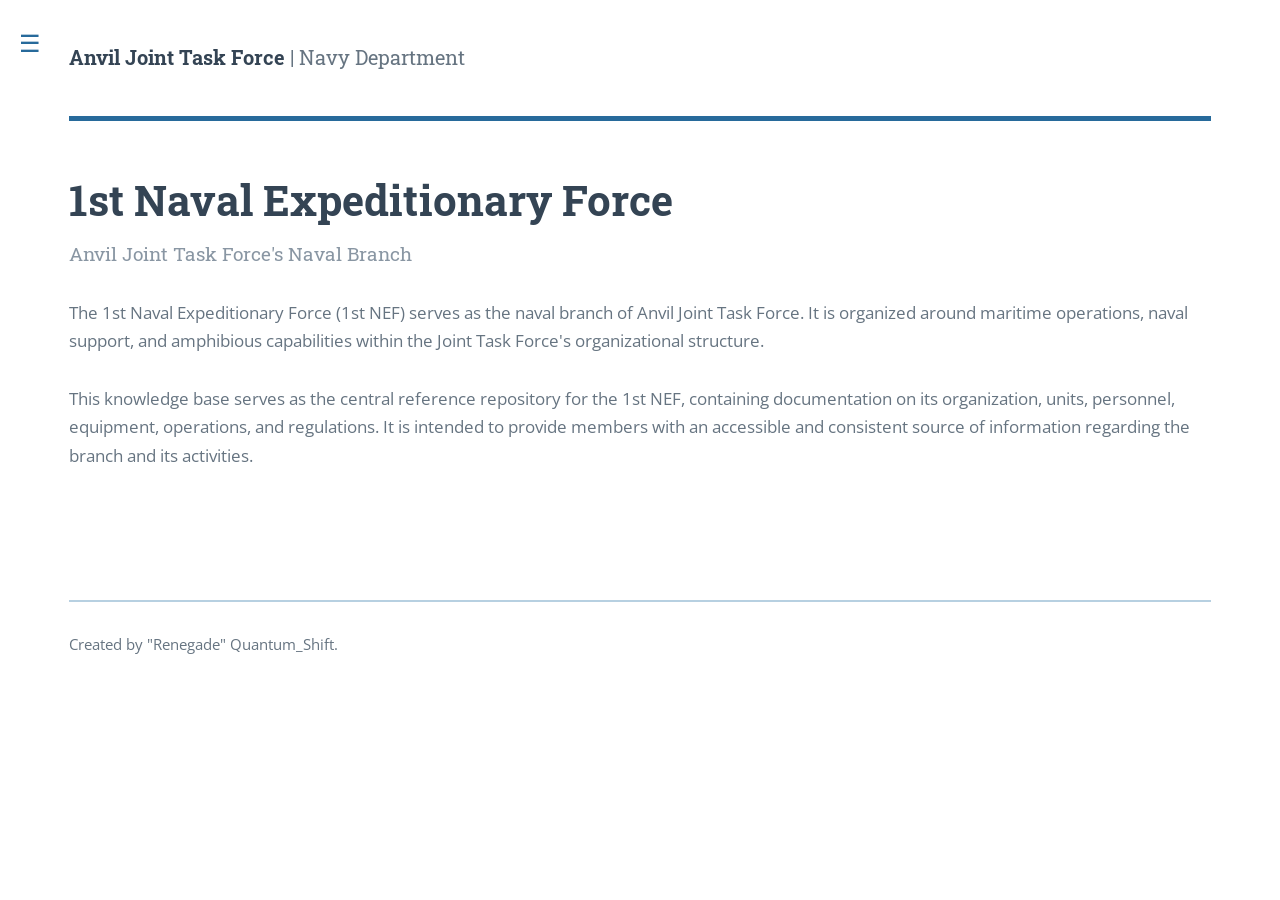
==== index.html @ 5fa56388 "Add files via upload" ====
<!DOCTYPE HTML>
<!--
  Made by Quantum "Renegade"
  Template used: Editorial by HTML5 UP
-->
<html lang="en">
<head>
  <title>AJTF Navy: Home</title>
  <meta charset="utf-8">
  <meta name="viewport" content="width=device-width, initial-scale=1">
  <link rel="stylesheet" href="assets/css/main.css">
</head>
<body>
  <div id="wrapper">
    <aside id="sidebar">
      <div class="inner">
        <section id="search">
          <form method="get" action="#">
            <input type="text" name="query" id="query" placeholder="Search" aria-label="Search">
          </form>
        </section>

        <nav id="menu" aria-label="Main menu">
          <header class="major"><h2>Contents</h2></header>
          <ul>
            <li><a href="index.html" aria-current="page">Home</a></li>
            <li>
              <button class="opener" type="button" aria-expanded="false">Information</button>
              <ul>
                <li><a href="#">About Navy</a></li>
                <li><a href="#">Command Structure</a></li>
                <li><a href="#">Uniforms</a></li>
                <li><a href="#">Equipments</a></li>
                <li><a href="#">Vehicles</a></li>
              </ul>
            </li>
            <li>
              <button class="opener" type="button" aria-expanded="false">Training Manual</button>
              <ul>
                <li>
                  <button class="opener" type="button" aria-expanded="false">MOS Certification</button>
                  <ul>
                    <li><a href="#">Helmsman (Boat Operator)</a></li>
                    <li><a href="#">Landing Craft (LC) Gun Operator</a></li>
                  </ul>
                </li>

              </ul>
            </li>
            <li><a href="#">Maximus Erat</a></li>
            <li><a href="#">Sapien Mauris</a></li>
            <li><a href="#">Amet Lacinia</a></li>
          </ul>
        </nav>
      </div>
    </aside>

    <main id="main">
      <div class="inner">
        <header id="header">
          <span class="logo"><strong>Anvil Joint Task Force</strong> | Navy Department</span>
        </header>

        <section id="banner">
          <div class="content">
            <header>
              <h1>1st Naval Expeditionary Force</h1>
              <p>Anvil Joint Task Force's Naval Branch</p>
            </header>
            <p>The 1st Naval Expeditionary Force (1st NEF) serves as the naval branch of Anvil Joint Task Force. It is organized around maritime operations, naval support, and amphibious capabilities within the Joint Task Force's organizational structure. 
              <br>
              <br>This knowledge base serves as the central reference repository for the 1st NEF, containing documentation on its organization, units, personnel, equipment, operations, and regulations. It is intended to provide members with an accessible and consistent source of information regarding the branch and its activities.</p>
          </div>
         
        </section>

        <footer id="footer">
          <p class="copyright">Created by "Renegade" Quantum_Shift.</p>
        </footer>
      </div>
    </main>
  </div>
  <script src="assets/js/main.js"></script>
</body>
</html>
---- assets/css/main.css ----
/*
  Editorial by HTML5 UP
  html5up.net | @ajlkn
  Free for personal and commercial use under the CCA 3.0 license.
  See LICENSE.txt and https://html5up.net/license.

  This is a simplified stylesheet inspired by the original Editorial layout.
*/

@import url('https://fonts.googleapis.com/css?family=Open+Sans:400,600,400italic,600italic|Roboto+Slab:400,700');

:root {
  --bg: #ffffff;
  --bg-alt: #f1f5f9;
  --fg: #667481;
  --fg-bold: #344454;
  --fg-light: #8996a3;
  --border: rgba(186, 201, 216, 0.78);
  --accent: #276a9b;
  --accent-hover: #1b527a;
  --accent-soft: #eaf3f9;
  --accent-border: #b7d0e1;
  --sidebar-width: 26em;
  --gutter: 4em;
}

* { box-sizing: border-box; }
html { scroll-behavior: smooth; }
body {
  margin: 0;
  color: var(--fg);
  background: var(--bg);
  font-family: 'Open Sans', Arial, sans-serif;
  font-size: 13pt;
  font-weight: 400;
  line-height: 1.65;
}

body, input, select, textarea, button { font-family: 'Open Sans', Arial, sans-serif; }
a { color: var(--accent); text-decoration: none; border-bottom: 1px dotted; transition: color .2s ease, border-color .2s ease; }
a:hover { color: var(--accent-hover); border-bottom-color: transparent; }
strong, b { color: var(--fg-bold); font-weight: 600; }
em, i { font-style: italic; }
p { margin: 0 0 2em; }

h1, h2, h3, h4, h5, h6 {
  margin: 0 0 1em;
  color: var(--fg-bold);
  font-family: 'Roboto Slab', Georgia, serif;
  font-weight: 700;
  line-height: 1.5;
}
h1 { font-size: 2.4em; line-height: 1.3; margin-bottom: .5em; }
h2 { font-size: 1.7em; }
h3 { font-size: 1.25em; }
h4 { font-size: 1.05em; }
hr { border: 0; border-bottom: 2px solid var(--border); margin: 3em 0; }

#wrapper { display: flex; min-height: 100vh; align-items: stretch; }

/* Main content */
#main { flex: 1 1 auto; min-width: 0; }
#main > .inner { max-width: 110em; margin: 0 auto; padding: 0 5em 4em; }
#header {
  display: flex;
  align-items: center;
  justify-content: space-between;
  min-height: 7em;
  margin: 0 0 3em;
  border-bottom: 5px solid var(--accent);
}
#header .logo {
  display: inline-block;
  border: 0;
  color: var(--fg);
  font-family: 'Roboto Slab', Georgia, serif;
  font-size: 1.125em;
}
#header .logo strong { color: var(--fg-bold); font-weight: 700; }

#banner { display: flex; align-items: center; gap: 4em; padding: 0 0 3em; }
#banner .content { flex: 1 1 55%; min-width: 0; }
#banner header h1 { margin-bottom: .25em; }
#banner header p { margin: 0 0 1.5em; color: var(--fg-light); font-family: 'Roboto Slab', Georgia, serif; font-size: 1.1em; }
#banner .image { display: block; flex: 1 1 45%; min-width: 0; border: 0; }
#banner .image img { display: block; width: 100%; height: auto; border-radius: .375em; }

header.major { margin: 0 0 2em; }
header.major h2 { display: inline-block; margin: 0; padding: 0 0 .5em; border-bottom: 3px solid var(--accent); }
header.main { margin: 0 0 2em; }
header.main h1 { margin: 0; }
.image.main { display: block; margin: 0 0 2em; border: 0; }
.image.main img { display: block; width: 100%; border-radius: .375em; }

/* Editorial-style content elements */
.features { display: grid; grid-template-columns: repeat(2, minmax(0, 1fr)); gap: 2.5em 3em; }
.features article { display: flex; gap: 1.5em; align-items: flex-start; }
.features article .icon { flex: 0 0 4em; width: 4em; height: 4em; border: 2px solid var(--border); border-radius: .25em; transform: rotate(45deg); display: grid; place-items: center; color: var(--accent); }
.features article .content { min-width: 0; }
.features article h3 { margin: 0 0 .5em; }
.features article p { margin: 0; }
.posts { display: grid; grid-template-columns: repeat(3, minmax(0, 1fr)); gap: 3em; }
.posts article { min-width: 0; }
.posts .image { display: block; border: 0; margin: 0 0 1.5em; }
.posts .image img { display: block; width: 100%; border-radius: .375em; }
.posts h3 { margin-bottom: .75em; }
.posts p { margin-bottom: 1.5em; }

/* Typography and standard HTML elements */
ul, ol { margin: 0 0 2em; padding-left: 1.5em; }
li { padding-left: .25em; }
blockquote { margin: 0 0 2em; padding: .5em 0 .5em 2em; border-left: 4px solid var(--accent); font-style: italic; }
code { padding: .2em .45em; border: 1px solid var(--border); border-radius: .25em; background: var(--bg-alt); font-family: 'Courier New', monospace; font-size: .9em; }
pre { overflow-x: auto; padding: 1.5em; border: 1px solid var(--border); border-radius: .375em; background: var(--bg-alt); }
pre code { padding: 0; border: 0; background: transparent; }
table { width: 100%; margin: 0 0 2em; border-collapse: collapse; }
th { color: var(--fg-bold); font-weight: 600; text-align: left; }
td, th { padding: .75em 1em; border: 1px solid var(--border); }
thead { background: var(--accent-soft); }
tbody tr:nth-child(odd) { background: rgba(234, 243, 249, .55); }

/* Sidebar */
#sidebar {
  position: relative;
  z-index: 20;
  flex: 0 0 var(--sidebar-width);
  width: var(--sidebar-width);
  min-height: 100vh;
  background: var(--bg-alt);
  transition: margin-left .5s ease, box-shadow .5s ease;
}
#sidebar > .inner {
  position: sticky;
  top: 0;
  width: var(--sidebar-width);
  max-height: 100vh;
  overflow-y: auto;
  padding: 2.5em 2.5em 3em;
}
#sidebar > .inner > section,
#sidebar > .inner > nav {
  margin: 0 0 2.5em;
  padding: 0 0 2.5em;
  border-bottom: 2px solid var(--border);
}
#sidebar > .inner > :last-child { margin-bottom: 0; padding-bottom: 0; border-bottom: 0; }
#sidebar h2 { margin: 0 0 1.5em; font-size: 1.25em; }
#search input {
  width: 100%;
  height: 2.75em;
  padding: 0 .9em;
  border: 1px solid var(--border);
  border-radius: .375em;
  outline: 0;
  background: #fff;
  color: var(--fg-bold);
  font-size: 1em;
}
#search input:focus { border-color: var(--accent); box-shadow: 0 0 0 1px var(--accent); }
#menu ul { margin: 0; padding: 0; list-style: none; }
#menu > ul > li { border-top: 1px solid var(--border); }
#menu > ul > li:first-child { border-top: 0; }
#menu a, #menu .opener {
  display: block;
  width: 100%;
  padding: .8em .6em;
  margin-left: -.6em;
  border: 0;
  border-radius: .25em;
  background: transparent;
  color: var(--fg-bold);
  text-align: left;
  font-size: .95em;
  cursor: pointer;
  transition: color .2s ease, background-color .2s ease;
}
#menu a:hover, #menu .opener:hover { color: var(--accent-hover); background: var(--accent-soft); }
#menu .opener { position: relative; padding-right: 2em; }
#menu .opener::after {
  content: '';
  position: absolute;
  top: 50%; right: .25em;
  width: .55em; height: .55em;
  border-right: 2px solid var(--fg-light);
  border-bottom: 2px solid var(--fg-light);
  transform: translateY(-70%) rotate(45deg);
  transition: transform .2s ease;
}
#menu li.open > .opener::after { transform: translateY(-25%) rotate(225deg); border-color: var(--accent); }
#menu .opener:hover::after { border-color: var(--accent-hover); }
#menu ul ul { display: none; padding: 0 0 .5em 1.25em; }
#menu li.open > ul { display: block; }
#menu ul ul a { padding: .45em .6em; color: var(--fg); font-size: .9em; }
#menu a[aria-current="page"] { color: var(--accent); background: var(--accent-soft); border-left: 3px solid var(--accent); padding-left: .45em; font-weight: 600; }

/* The toggle stays at the sidebar's outer edge, even when collapsed. */
#sidebar .toggle {
  position: absolute;
  top: 1.5em;
  left: 100%;
  display: grid;
  place-items: center;
  width: 4.5em;
  height: 4.5em;
  padding: 0;
  border: 0;
  background: transparent;
  color: var(--accent);
  cursor: pointer;
  z-index: 30;
  border-radius: .35em;
  transition: color .2s ease, background-color .2s ease;
}
#sidebar .toggle span { display: block; font-size: 1.8em; line-height: 1; }
#sidebar .toggle:hover { color: var(--accent-hover); background: var(--accent-soft); }
#sidebar.inactive { margin-left: calc(-1 * var(--sidebar-width)); }

#footer { margin-top: 3em; padding-top: 2em; border-top: 2px solid var(--accent-border); font-size: .85em; }
#footer p { margin: 0; }

/* Blue interaction accents */
::selection { background: #d7eaf6; color: #183b55; }
:focus-visible { outline: 2px solid var(--accent); outline-offset: 3px; }
#search input::placeholder { color: var(--fg-light); }
#search input:focus { background: #fff; }

/* Keep browser scrollbars consistent with the blue palette where supported. */
#sidebar > .inner { scrollbar-color: var(--accent-border) var(--bg-alt); scrollbar-width: thin; }
#sidebar > .inner::-webkit-scrollbar { width: 8px; }
#sidebar > .inner::-webkit-scrollbar-track { background: var(--bg-alt); }
#sidebar > .inner::-webkit-scrollbar-thumb { background: var(--accent-border); border-radius: 8px; }
#sidebar > .inner::-webkit-scrollbar-thumb:hover { background: var(--accent); }

/* Responsive layouts */
@media screen and (max-width: 1280px) {
  :root { --sidebar-width: 24em; }
  #sidebar { position: fixed; top: 0; bottom: 0; left: 0; height: 100vh; box-shadow: 0 0 5em rgba(0,0,0,.15); }
  #sidebar > .inner { height: 100vh; }
  #sidebar.inactive { box-shadow: none; }
  #main > .inner { padding-left: 4em; padding-right: 4em; }
  #sidebar .toggle { top: 1em; }
}
@media screen and (max-width: 980px) {
  body { font-size: 12pt; }
  #main > .inner { padding-left: 3em; padding-right: 3em; }
  #banner { gap: 2.5em; }
  .posts { grid-template-columns: repeat(2, minmax(0, 1fr)); }
}
@media screen and (max-width: 736px) {
  :root { --sidebar-width: min(24em, calc(100vw - 3.5em)); }
  #main > .inner { padding: 0 1.5em 3em; }
  #header { min-height: 5.5em; margin-bottom: 2em; }
  #header .logo { font-size: 1em; }
  #banner { display: block; }
  #banner .image { margin-top: 2em; }
  h1 { font-size: 2em; }
  .features, .posts { grid-template-columns: 1fr; }
  #sidebar > .inner { width: var(--sidebar-width); padding: 2em 1.5em; }
  #sidebar .toggle { top: .75em; }
}
@media screen and (max-width: 480px) {
  #main > .inner { padding-left: 1.25em; padding-right: 1.25em; }
  #header { min-height: 5em; }
  h1 { font-size: 1.8em; }
  #sidebar .toggle { width: 3.8em; }
}

.sr-only {
  position: absolute;
  width: 1px; height: 1px;
  padding: 0; margin: -1px;
  overflow: hidden; clip: rect(0,0,0,0);
  white-space: nowrap; border: 0;
}

/* Client-side search results */
#search { position: relative; }
#search .search-results {
  max-height: 22em;
  margin-top: .65em;
  overflow-y: auto;
  border: 1px solid var(--accent-border);
  border-radius: .35em;
  background: #fff;
  box-shadow: 0 .4em 1.2em rgba(30, 64, 90, .12);
}
#search .search-results[hidden] { display: none; }
#search .search-result {
  display: block;
  padding: .7em .8em;
  border: 0;
  border-bottom: 1px solid var(--border);
  color: var(--fg-bold);
  text-decoration: none;
  transition: background-color .15s ease, color .15s ease;
}
#search .search-result:last-of-type { border-bottom: 0; }
#search .search-result:hover,
#search .search-result[aria-selected="true"] {
  background: var(--accent-soft);
  color: var(--accent-hover);
}
#search .search-result-title {
  display: block;
  font-weight: 700;
  line-height: 1.4;
}
#search .search-result-snippet {
  display: block;
  margin-top: .2em;
  color: var(--fg);
  font-size: .78em;
  line-height: 1.45;
}
#search .search-message {
  padding: .75em .85em;
  color: var(--fg);
  font-size: .82em;
  line-height: 1.45;
}
#search .search-more {
  border-top: 1px solid var(--border);
  color: var(--fg-light);
}
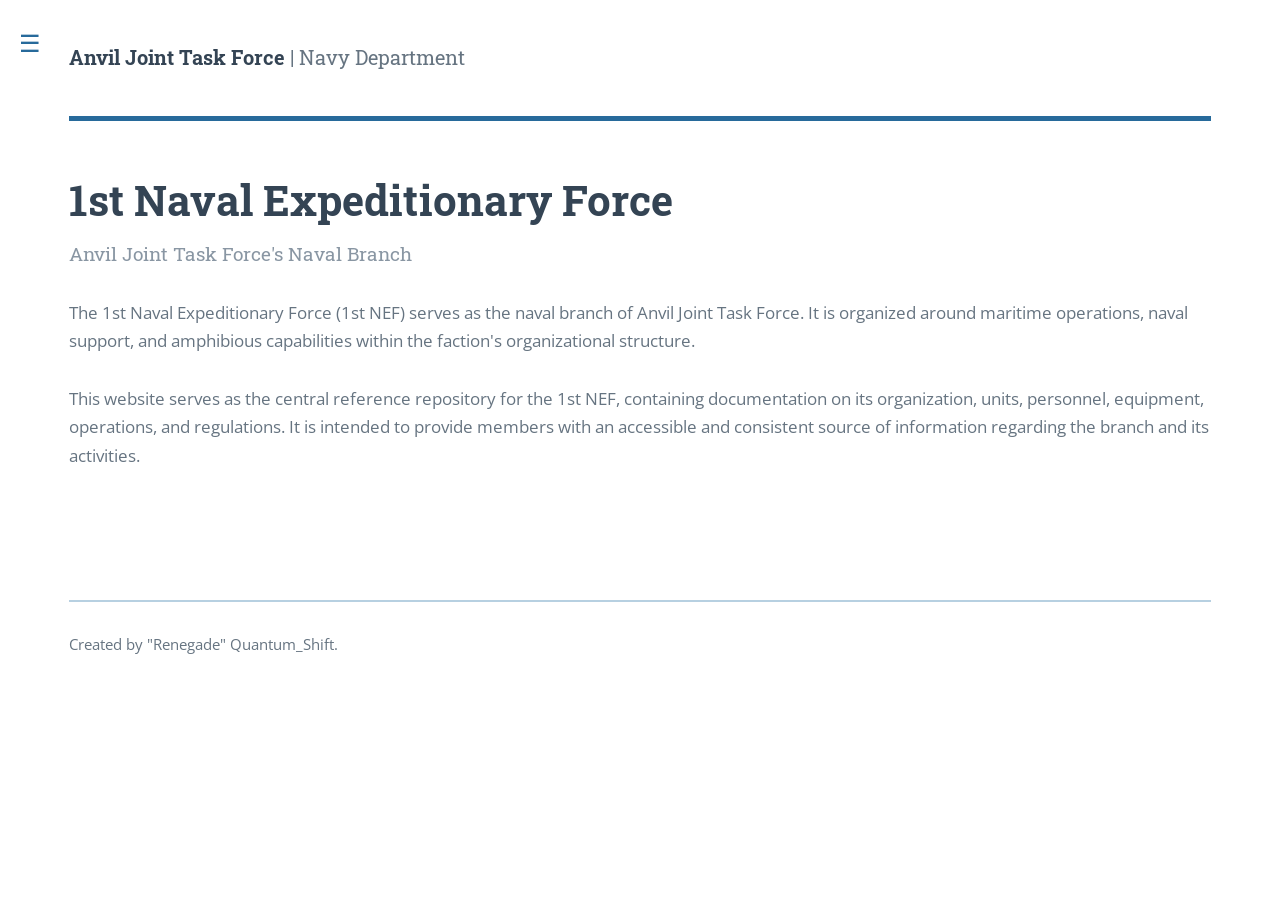
==== commit 7ae625e1: "Add files via upload" ====
--- a/index.html
+++ b/index.html
@@ -29,7 +29,14 @@
               <ul>
                 <li><a href="#">About Navy</a></li>
                 <li><a href="#">Command Structure</a></li>
-                <li><a href="#">Uniforms</a></li>
+                 <li>
+                  <button class="opener" type="button" aria-expanded="false">Uniforms</button>
+                  <ul>
+                    <li><a href="uniform-ceremonial.html">Ceremonial Uniform</a></li>
+                    <li><a href="10th-lc-squadron.html">10th LC Squadron</a></li>
+                    <li><a href="2nd-raiding-squadron.html">2nd Raiding Squadron</a></li>
+                  </ul>
+                </li>
                 <li><a href="#">Equipments</a></li>
                 <li><a href="#">Vehicles</a></li>
               </ul>
@@ -47,9 +54,6 @@
 
               </ul>
             </li>
-            <li><a href="#">Maximus Erat</a></li>
-            <li><a href="#">Sapien Mauris</a></li>
-            <li><a href="#">Amet Lacinia</a></li>
           </ul>
         </nav>
       </div>
@@ -67,9 +71,9 @@
               <h1>1st Naval Expeditionary Force</h1>
               <p>Anvil Joint Task Force's Naval Branch</p>
             </header>
-            <p>The 1st Naval Expeditionary Force (1st NEF) serves as the naval branch of Anvil Joint Task Force. It is organized around maritime operations, naval support, and amphibious capabilities within the Joint Task Force's organizational structure. 
+            <p>The 1st Naval Expeditionary Force (1st NEF) serves as the naval branch of Anvil Joint Task Force. It is organized around maritime operations, naval support, and amphibious capabilities within the faction's organizational structure. 
               <br>
-              <br>This knowledge base serves as the central reference repository for the 1st NEF, containing documentation on its organization, units, personnel, equipment, operations, and regulations. It is intended to provide members with an accessible and consistent source of information regarding the branch and its activities.</p>
+              <br>This website serves as the central reference repository for the 1st NEF, containing documentation on its organization, units, personnel, equipment, operations, and regulations. It is intended to provide members with an accessible and consistent source of information regarding the branch and its activities.</p>
           </div>
          
         </section>
--- a/assets/css/main.css
+++ b/assets/css/main.css
@@ -188,8 +188,8 @@
 }
 #menu li.open > .opener::after { transform: translateY(-25%) rotate(225deg); border-color: var(--accent); }
 #menu .opener:hover::after { border-color: var(--accent-hover); }
-#menu ul ul { display: none; padding: 0 0 .5em 1.25em; }
-#menu li.open > ul { display: block; }
+#menu ul ul {display: none;padding: 0 0 .5em 1.25em;}
+#menu .opener[aria-expanded="true"] + ul {display: block;}
 #menu ul ul a { padding: .45em .6em; color: var(--fg); font-size: .9em; }
 #menu a[aria-current="page"] { color: var(--accent); background: var(--accent-soft); border-left: 3px solid var(--accent); padding-left: .45em; font-weight: 600; }
 
@@ -322,3 +322,20 @@
   border-top: 1px solid var(--border);
   color: var(--fg-light);
 }
+ .half-image-right {
+    width: 50%;
+    float: right; 
+    margin-left: 20px; 
+    margin-bottom: 10px;
+  }
+  .half-image-left {
+    width: 50%;
+    float: left; 
+    margin-right: 20px; 
+    margin-bottom: 10px;
+  }
+   .half-image-center {
+    width: 50%;
+    display: block; 
+    margin: 20px auto;
+  }
